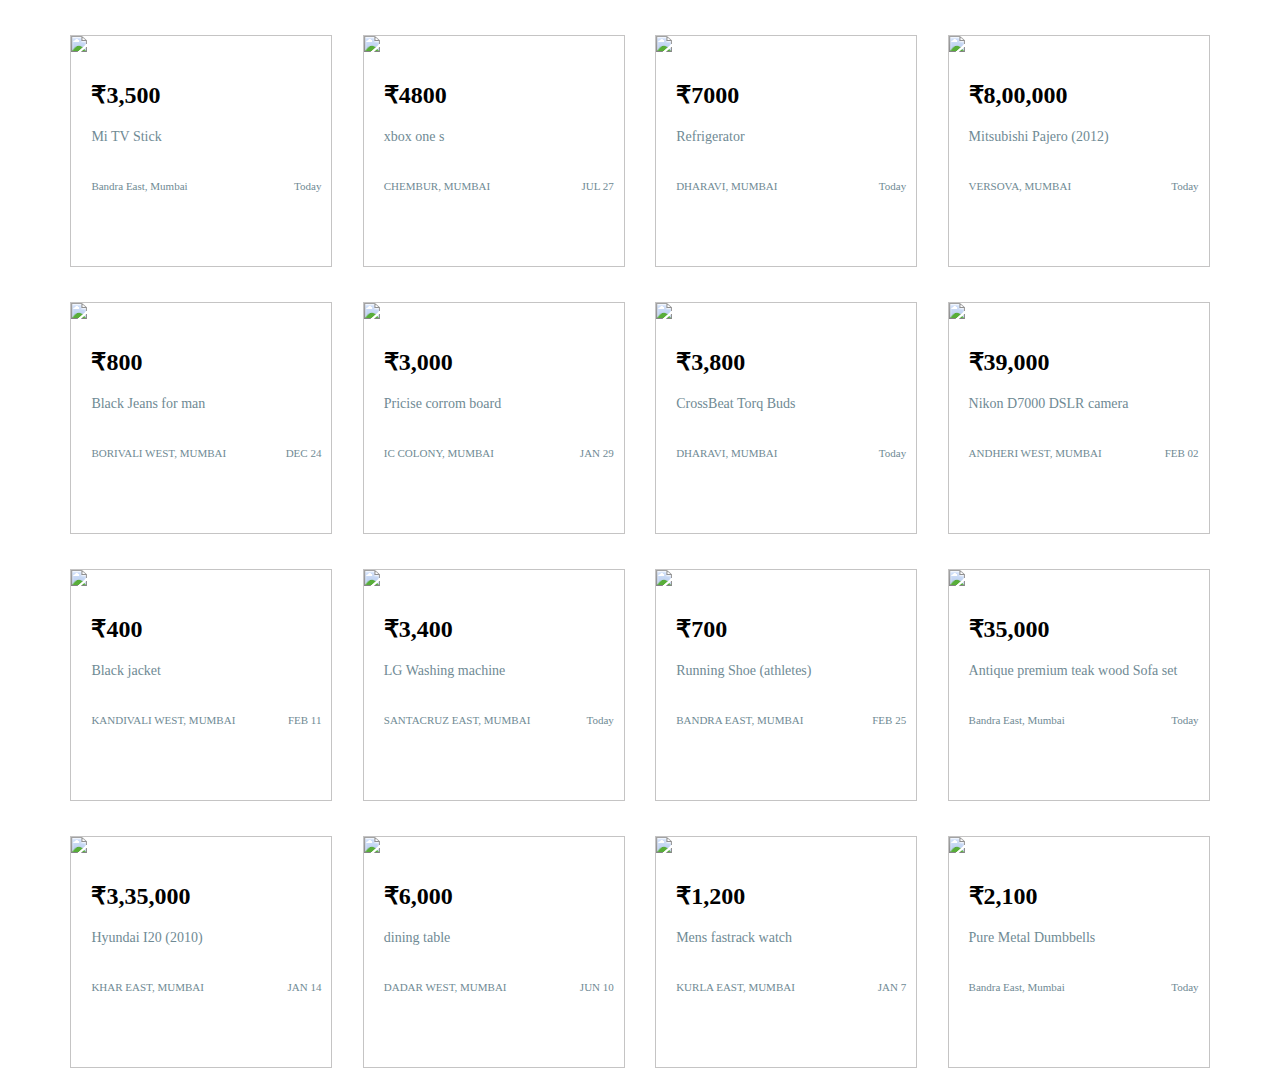
==== homepage.html @ 5317da9e "homepage added" ====
<!DOCTYPE html>
<html lang="en">

<head>
    <meta charset="UTF-8">
    <meta http-equiv="X-UA-Compatible" content="IE=edge">
    <meta name="viewport" content="width=device-width, initial-scale=1.0">
    <link rel="stylesheet" href="https://cdnjs.cloudflare.com/ajax/libs/font-awesome/6.0.0/css/all.min.css">
    <link rel="stylesheet" href="homepage.css">
    <title> olx</title>
</head>

<body>
  <div class="product">
    <div class="First_row">
        <div class="box">
            <a href="produc_olx.html">
                <img src="https://i01.appmifile.com/webfile/globalimg/in/cms/D9648784-4A43-D522-D406-58C439CB15A6.jpg">
                <h2>₹3,500</h2>
                <p>Mi TV Stick</p>
                <div class="addres_data">
                    <p>Bandra East, Mumbai</p>
                    <p>Today</p>
                </div>
            </a>
        </div>
        <div class="box">
            <img src="images/product-2.jpg">
            <h2> ₹4800 </h2>
            <p> xbox one s</p>
            <div class="addres_data">
                <p>CHEMBUR, MUMBAI</p>
                <p> JUL 27</p>
            </div>
        </div>
        <div class="box">
            <img src="images/product-3.jpg">
            <h2> ₹7000</h2>
            <p> Refrigerator</p>
            <div class="addres_data">
                <p>DHARAVI, MUMBAI</p>
                <p> Today </p>
            </div>
        </div>
        <div class="box">
            <img src="images/product-4.jpg">
            <h2> ₹8,00,000 </h2>
            <p> Mitsubishi Pajero (2012) </p>
            <div class="addres_data">
                <p>VERSOVA, MUMBAI</p>
                <p> Today </p>
            </div>
        </div>
    </div>



    <div class="First_row">
        <div class="box">
            <img src="images/product-5.jpg">
            <h2> ₹800 </h2>
            <p> Black Jeans for man</p>
            <div class="addres_data">
                <p>BORIVALI WEST, MUMBAI</p>
                <p> DEC 24 </p>
            </div>
        </div>
        <div class="box">
            <img src="images/product-6.jpg">
            <h2> ₹3,000 </h2>
            <p> Pricise corrom board</p>
            <div class="addres_data">
                <p>IC COLONY, MUMBAI</p>
                <p> JAN 29 </p>
            </div>
        </div>
        <div class="box">
            <img src="images/product-7.jpg">
            <h2> ₹3,800 </h2>
            <p> CrossBeat Torq Buds</p>
            <div class="addres_data">
                <p>DHARAVI, MUMBAI</p>
                <p> Today </p>
            </div>
        </div>
        <div class="box">
            <img src="images/product-8.jpg">
            <h2> ₹39,000 </h2>
            <p> Nikon D7000 DSLR camera </p>
            <div class="addres_data">
                <p>ANDHERI WEST, MUMBAI</p>
                <p> FEB 02 </p>
            </div>
        </div>
    </div>




    <div class="First_row">
        <div class="box">
            <img src="images/product-9.jpg">
            <h2> ₹400 </h2>
            <p> Black jacket</p>
            <div class="addres_data">
                <p>KANDIVALI WEST, MUMBAI</p>
                <p> FEB 11 </p>
            </div>
        </div>
        <div class="box">
            <img src="images/product-10.jpg">
            <h2> ₹3,400 </h2>
            <p> LG Washing machine </p>
            <div class="addres_data">
                <p>SANTACRUZ EAST, MUMBAI</p>
                <p> Today </p>
            </div>
        </div>
        <div class="box">
            <img src="images/product-11.jpg">
            <h2> ₹700 </h2>
            <p> Running Shoe (athletes) </p>
            <div class="addres_data">
                <p>BANDRA EAST, MUMBAI</p>
                <p> FEB 25 </p>
            </div>
        </div>
        <div class="box">
            <img src="images/product-12.jpg">
            <h2> ₹35,000 </h2>
            <p> Antique premium teak wood Sofa set </p>
            <div class="addres_data">
                <p>Bandra East, Mumbai</p>
                <p> Today </p>
            </div>
        </div>
    </div>



    <div class="First_row">
        <div class="box">
            <img src="images/product-13.jpg">
            <h2> ₹3,35,000 </h2>
            <p> Hyundai I20 (2010)</p>
            <div class="addres_data">
                <p>KHAR EAST, MUMBAI</p>
                <p> JAN 14 </p>
            </div>
        </div>
        <div class="box">
            <img src="images/product-14.jpg">
            <h2> ₹6,000 </h2>
            <p> dining table</p>
            <div class="addres_data">
                <p>DADAR WEST, MUMBAI</p>
                <p> JUN 10</p>
            </div>
        </div>
        <div class="box">
            <img src="images/product-15.jpg">
            <h2> ₹1,200 </h2>
            <p> Mens fastrack watch </p>
            <div class="addres_data">
                <p>KURLA EAST, MUMBAI</p>
                <p> JAN 7 </p>
            </div>
        </div>
        <div class="box">
            <img src="images/product-16.jpg">
            <h2> ₹2,100 </h2>
            <p> Pure Metal Dumbbells</p>
            <div class="addres_data">
                <p>Bandra East, Mumbai</p>
                <p> Today </p>
            </div>
        </div>
    </div>

</div>

   
</body>

</html>
---- homepage.css ----
.First_row{
  display: flex;
  justify-content: space-evenly;
  width: 1200px;
  margin: auto;
  margin-top: 35px;
}
.box img{
width: 200px;
}
.box{
  border: 1px solid rgb(197, 196, 196);
  width: 260px;
  height: 230px;
  cursor: pointer;
}
.box:hover{
  border: 1px solid rgb(138, 137, 139);
}
.box a{
  text-decoration: none;
  color: black;
}
.box h2{
  padding: 5px 0 0 20px;
}
.box p{
  padding: 0 0 10px 20px ;
  color: #6f8a94;
  font-size: 14px;
}
.addres_data {
  display: flex;
  align-items: flex-end;
  justify-content: space-between;
}
.addres_data p{
  font-size: 11px;
  margin-right: 10px;
}
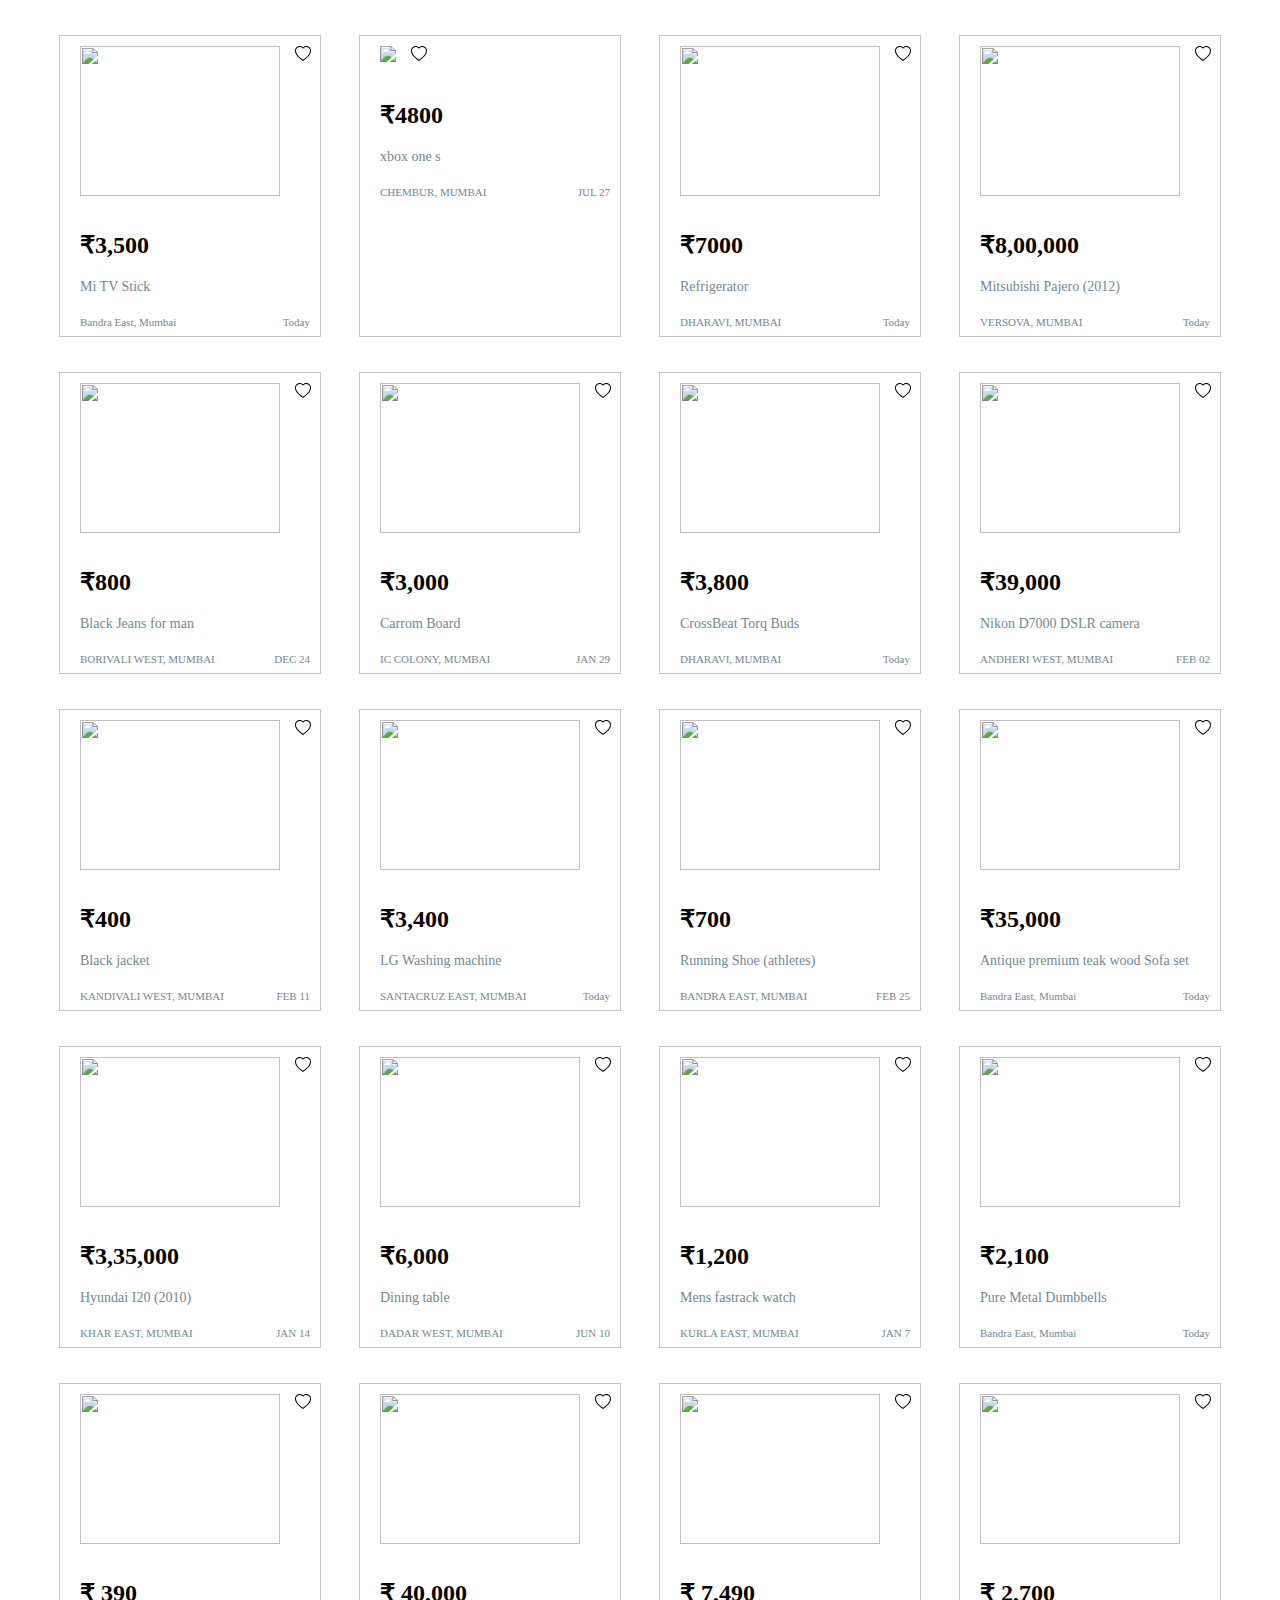
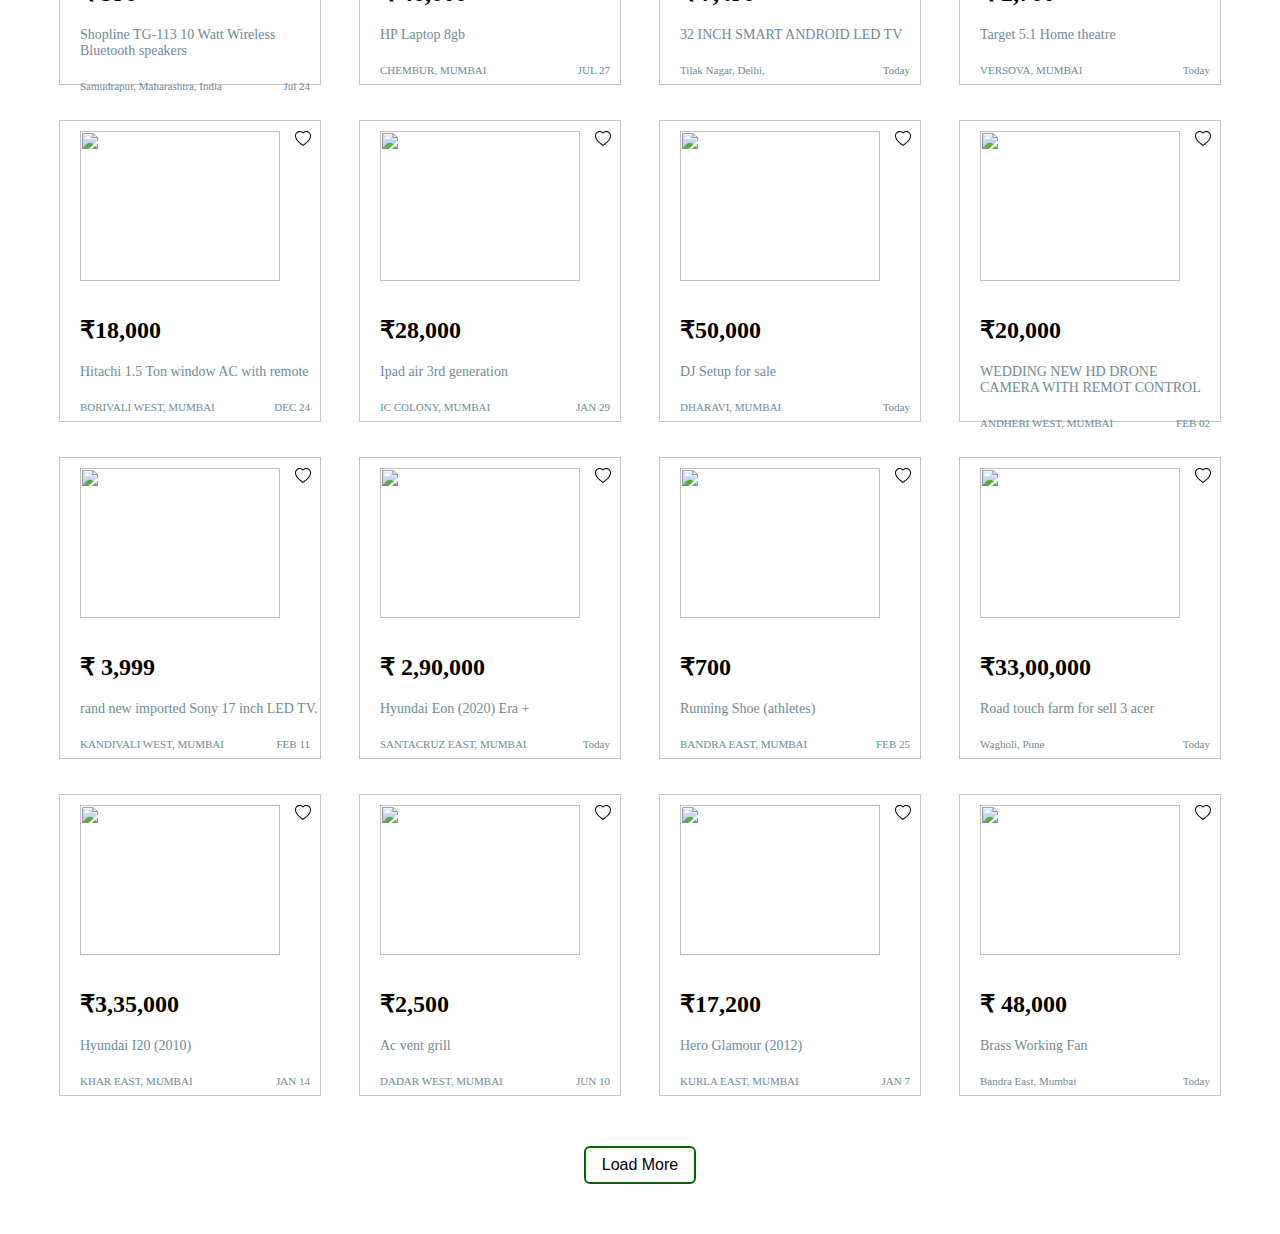
==== commit e6513056: "final homepage" ====
--- a/homepage.html
+++ b/homepage.html
@@ -14,8 +14,12 @@
   <div class="product">
     <div class="First_row">
         <div class="box">
-            <a href="produc_olx.html">
-                <img src="https://i01.appmifile.com/webfile/globalimg/in/cms/D9648784-4A43-D522-D406-58C439CB15A6.jpg">
+            <a href="#">
+                <img src="https://apollo-singapore.akamaized.net/v1/files/c5cuspxlye9f2-IN/image;s=780x0;q=60" width="150" height="150">
+             
+                <svg xmlns="http://www.w3.org/2000/svg" width="16" height="16" fill="currentColor" class="bi bi-heart" viewBox="0 0 16 16">
+                    <path d="m8 2.748-.717-.737C5.6.281 2.514.878 1.4 3.053c-.523 1.023-.641 2.5.314 4.385.92 1.815 2.834 3.989 6.286 6.357 3.452-2.368 5.365-4.542 6.286-6.357.955-1.886.838-3.362.314-4.385C13.486.878 10.4.28 8.717 2.01L8 2.748zM8 15C-7.333 4.868 3.279-3.04 7.824 1.143c.06.055.119.112.176.171a3.12 3.12 0 0 1 .176-.17C12.72-3.042 23.333 4.867 8 15z"/>
+                  </svg>
                 <h2>₹3,500</h2>
                 <p>Mi TV Stick</p>
                 <div class="addres_data">
@@ -25,7 +29,10 @@
             </a>
         </div>
         <div class="box">
-            <img src="images/product-2.jpg">
+            <img src="https://apollo-singapore.akamaized.net/v1/files/5jvv8cljdanm1-IN/image;s=780x0;q=60">
+            <svg xmlns="http://www.w3.org/2000/svg" width="16" height="16" fill="currentColor" class="bi bi-heart" viewBox="0 0 16 16">
+                <path d="m8 2.748-.717-.737C5.6.281 2.514.878 1.4 3.053c-.523 1.023-.641 2.5.314 4.385.92 1.815 2.834 3.989 6.286 6.357 3.452-2.368 5.365-4.542 6.286-6.357.955-1.886.838-3.362.314-4.385C13.486.878 10.4.28 8.717 2.01L8 2.748zM8 15C-7.333 4.868 3.279-3.04 7.824 1.143c.06.055.119.112.176.171a3.12 3.12 0 0 1 .176-.17C12.72-3.042 23.333 4.867 8 15z"/>
+              </svg>
             <h2> ₹4800 </h2>
             <p> xbox one s</p>
             <div class="addres_data">
@@ -34,7 +41,10 @@
             </div>
         </div>
         <div class="box">
-            <img src="images/product-3.jpg">
+            <img src="https://apollo-singapore.akamaized.net/v1/files/locdvuk7zm7f2-IN/image;s=780x0;q=60" width="150" height="150">
+            <svg xmlns="http://www.w3.org/2000/svg" width="16" height="16" fill="currentColor" class="bi bi-heart" viewBox="0 0 16 16">
+                <path d="m8 2.748-.717-.737C5.6.281 2.514.878 1.4 3.053c-.523 1.023-.641 2.5.314 4.385.92 1.815 2.834 3.989 6.286 6.357 3.452-2.368 5.365-4.542 6.286-6.357.955-1.886.838-3.362.314-4.385C13.486.878 10.4.28 8.717 2.01L8 2.748zM8 15C-7.333 4.868 3.279-3.04 7.824 1.143c.06.055.119.112.176.171a3.12 3.12 0 0 1 .176-.17C12.72-3.042 23.333 4.867 8 15z"/>
+              </svg>
             <h2> ₹7000</h2>
             <p> Refrigerator</p>
             <div class="addres_data">
@@ -43,7 +53,10 @@
             </div>
         </div>
         <div class="box">
-            <img src="images/product-4.jpg">
+            <img src="https://apollo-singapore.akamaized.net/v1/files/f6d1bc23aufi-IN/image;s=780x0;q=60" width="150" height="150">
+            <svg xmlns="http://www.w3.org/2000/svg" width="16" height="16" fill="currentColor" class="bi bi-heart" viewBox="0 0 16 16">
+                <path d="m8 2.748-.717-.737C5.6.281 2.514.878 1.4 3.053c-.523 1.023-.641 2.5.314 4.385.92 1.815 2.834 3.989 6.286 6.357 3.452-2.368 5.365-4.542 6.286-6.357.955-1.886.838-3.362.314-4.385C13.486.878 10.4.28 8.717 2.01L8 2.748zM8 15C-7.333 4.868 3.279-3.04 7.824 1.143c.06.055.119.112.176.171a3.12 3.12 0 0 1 .176-.17C12.72-3.042 23.333 4.867 8 15z"/>
+              </svg>
             <h2> ₹8,00,000 </h2>
             <p> Mitsubishi Pajero (2012) </p>
             <div class="addres_data">
@@ -57,7 +70,10 @@
 
     <div class="First_row">
         <div class="box">
-            <img src="images/product-5.jpg">
+            <img src="https://apollo-singapore.akamaized.net/v1/files/6yxd3cok668f-IN/image;s=780x0;q=60" width="150" height="150">
+            <svg xmlns="http://www.w3.org/2000/svg" width="16" height="16" fill="currentColor" class="bi bi-heart" viewBox="0 0 16 16">
+                <path d="m8 2.748-.717-.737C5.6.281 2.514.878 1.4 3.053c-.523 1.023-.641 2.5.314 4.385.92 1.815 2.834 3.989 6.286 6.357 3.452-2.368 5.365-4.542 6.286-6.357.955-1.886.838-3.362.314-4.385C13.486.878 10.4.28 8.717 2.01L8 2.748zM8 15C-7.333 4.868 3.279-3.04 7.824 1.143c.06.055.119.112.176.171a3.12 3.12 0 0 1 .176-.17C12.72-3.042 23.333 4.867 8 15z"/>
+              </svg>
             <h2> ₹800 </h2>
             <p> Black Jeans for man</p>
             <div class="addres_data">
@@ -66,16 +82,22 @@
             </div>
         </div>
         <div class="box">
-            <img src="images/product-6.jpg">
+            <img src="https://apollo-singapore.akamaized.net/v1/files/edo9dfol9djb-IN/image;s=780x0;q=60" width="150" height="150">
+            <svg xmlns="http://www.w3.org/2000/svg" width="16" height="16" fill="currentColor" class="bi bi-heart" viewBox="0 0 16 16">
+                <path d="m8 2.748-.717-.737C5.6.281 2.514.878 1.4 3.053c-.523 1.023-.641 2.5.314 4.385.92 1.815 2.834 3.989 6.286 6.357 3.452-2.368 5.365-4.542 6.286-6.357.955-1.886.838-3.362.314-4.385C13.486.878 10.4.28 8.717 2.01L8 2.748zM8 15C-7.333 4.868 3.279-3.04 7.824 1.143c.06.055.119.112.176.171a3.12 3.12 0 0 1 .176-.17C12.72-3.042 23.333 4.867 8 15z"/>
+              </svg>
             <h2> ₹3,000 </h2>
-            <p> Pricise corrom board</p>
+            <p> Carrom Board</p>
             <div class="addres_data">
                 <p>IC COLONY, MUMBAI</p>
                 <p> JAN 29 </p>
             </div>
         </div>
         <div class="box">
-            <img src="images/product-7.jpg">
+            <img src="https://apollo-singapore.akamaized.net/v1/files/u1p3g7boxp5p3-IN/image;s=780x0;q=60" width="150" height="150">
+            <svg xmlns="http://www.w3.org/2000/svg" width="16" height="16" fill="currentColor" class="bi bi-heart" viewBox="0 0 16 16">
+                <path d="m8 2.748-.717-.737C5.6.281 2.514.878 1.4 3.053c-.523 1.023-.641 2.5.314 4.385.92 1.815 2.834 3.989 6.286 6.357 3.452-2.368 5.365-4.542 6.286-6.357.955-1.886.838-3.362.314-4.385C13.486.878 10.4.28 8.717 2.01L8 2.748zM8 15C-7.333 4.868 3.279-3.04 7.824 1.143c.06.055.119.112.176.171a3.12 3.12 0 0 1 .176-.17C12.72-3.042 23.333 4.867 8 15z"/>
+              </svg>
             <h2> ₹3,800 </h2>
             <p> CrossBeat Torq Buds</p>
             <div class="addres_data">
@@ -84,7 +106,10 @@
             </div>
         </div>
         <div class="box">
-            <img src="images/product-8.jpg">
+            <img src="https://apollo-singapore.akamaized.net/v1/files/eqpu1slopu2i1-IN/image;s=780x0;q=60" width="150" height="150">
+            <svg xmlns="http://www.w3.org/2000/svg" width="16" height="16" fill="currentColor" class="bi bi-heart" viewBox="0 0 16 16">
+                <path d="m8 2.748-.717-.737C5.6.281 2.514.878 1.4 3.053c-.523 1.023-.641 2.5.314 4.385.92 1.815 2.834 3.989 6.286 6.357 3.452-2.368 5.365-4.542 6.286-6.357.955-1.886.838-3.362.314-4.385C13.486.878 10.4.28 8.717 2.01L8 2.748zM8 15C-7.333 4.868 3.279-3.04 7.824 1.143c.06.055.119.112.176.171a3.12 3.12 0 0 1 .176-.17C12.72-3.042 23.333 4.867 8 15z"/>
+              </svg>
             <h2> ₹39,000 </h2>
             <p> Nikon D7000 DSLR camera </p>
             <div class="addres_data">
@@ -99,7 +124,10 @@
 
     <div class="First_row">
         <div class="box">
-            <img src="images/product-9.jpg">
+            <img src="https://apollo-singapore.akamaized.net/v1/files/47d80l6ay80j2-IN/image;s=780x0;q=60" width="150" height="150">
+            <svg xmlns="http://www.w3.org/2000/svg" width="16" height="16" fill="currentColor" class="bi bi-heart" viewBox="0 0 16 16">
+                <path d="m8 2.748-.717-.737C5.6.281 2.514.878 1.4 3.053c-.523 1.023-.641 2.5.314 4.385.92 1.815 2.834 3.989 6.286 6.357 3.452-2.368 5.365-4.542 6.286-6.357.955-1.886.838-3.362.314-4.385C13.486.878 10.4.28 8.717 2.01L8 2.748zM8 15C-7.333 4.868 3.279-3.04 7.824 1.143c.06.055.119.112.176.171a3.12 3.12 0 0 1 .176-.17C12.72-3.042 23.333 4.867 8 15z"/>
+              </svg>
             <h2> ₹400 </h2>
             <p> Black jacket</p>
             <div class="addres_data">
@@ -108,7 +136,10 @@
             </div>
         </div>
         <div class="box">
-            <img src="images/product-10.jpg">
+            <img src="https://apollo-singapore.akamaized.net/v1/files/iuyj7s2vzfmr2-IN/image;s=780x0;q=60"width="150" height="150">
+            <svg xmlns="http://www.w3.org/2000/svg" width="16" height="16" fill="currentColor" class="bi bi-heart" viewBox="0 0 16 16">
+                <path d="m8 2.748-.717-.737C5.6.281 2.514.878 1.4 3.053c-.523 1.023-.641 2.5.314 4.385.92 1.815 2.834 3.989 6.286 6.357 3.452-2.368 5.365-4.542 6.286-6.357.955-1.886.838-3.362.314-4.385C13.486.878 10.4.28 8.717 2.01L8 2.748zM8 15C-7.333 4.868 3.279-3.04 7.824 1.143c.06.055.119.112.176.171a3.12 3.12 0 0 1 .176-.17C12.72-3.042 23.333 4.867 8 15z"/>
+              </svg>
             <h2> ₹3,400 </h2>
             <p> LG Washing machine </p>
             <div class="addres_data">
@@ -117,7 +148,10 @@
             </div>
         </div>
         <div class="box">
-            <img src="images/product-11.jpg">
+            <img src="https://apollo-singapore.akamaized.net/v1/files/mtglsa86qupa-IN/image;s=780x0;q=60"width="150" height="150">
+            <svg xmlns="http://www.w3.org/2000/svg" width="16" height="16" fill="currentColor" class="bi bi-heart" viewBox="0 0 16 16">
+                <path d="m8 2.748-.717-.737C5.6.281 2.514.878 1.4 3.053c-.523 1.023-.641 2.5.314 4.385.92 1.815 2.834 3.989 6.286 6.357 3.452-2.368 5.365-4.542 6.286-6.357.955-1.886.838-3.362.314-4.385C13.486.878 10.4.28 8.717 2.01L8 2.748zM8 15C-7.333 4.868 3.279-3.04 7.824 1.143c.06.055.119.112.176.171a3.12 3.12 0 0 1 .176-.17C12.72-3.042 23.333 4.867 8 15z"/>
+              </svg>
             <h2> ₹700 </h2>
             <p> Running Shoe (athletes) </p>
             <div class="addres_data">
@@ -126,7 +160,10 @@
             </div>
         </div>
         <div class="box">
-            <img src="images/product-12.jpg">
+            <img src="https://apollo-singapore.akamaized.net/v1/files/tzpeu92sm8t53-IN/image;s=780x0;q=60"width="150" height="150">
+            <svg xmlns="http://www.w3.org/2000/svg" width="16" height="16" fill="currentColor" class="bi bi-heart" viewBox="0 0 16 16">
+                <path d="m8 2.748-.717-.737C5.6.281 2.514.878 1.4 3.053c-.523 1.023-.641 2.5.314 4.385.92 1.815 2.834 3.989 6.286 6.357 3.452-2.368 5.365-4.542 6.286-6.357.955-1.886.838-3.362.314-4.385C13.486.878 10.4.28 8.717 2.01L8 2.748zM8 15C-7.333 4.868 3.279-3.04 7.824 1.143c.06.055.119.112.176.171a3.12 3.12 0 0 1 .176-.17C12.72-3.042 23.333 4.867 8 15z"/>
+              </svg>
             <h2> ₹35,000 </h2>
             <p> Antique premium teak wood Sofa set </p>
             <div class="addres_data">
@@ -140,7 +177,10 @@
 
     <div class="First_row">
         <div class="box">
-            <img src="images/product-13.jpg">
+            <img src="https://apollo-singapore.akamaized.net/v1/files/zu75fdfqzvox1-IN/image;s=780x0;q=60" width="150" height="150">
+            <svg xmlns="http://www.w3.org/2000/svg" width="16" height="16" fill="currentColor" class="bi bi-heart" viewBox="0 0 16 16">
+                <path d="m8 2.748-.717-.737C5.6.281 2.514.878 1.4 3.053c-.523 1.023-.641 2.5.314 4.385.92 1.815 2.834 3.989 6.286 6.357 3.452-2.368 5.365-4.542 6.286-6.357.955-1.886.838-3.362.314-4.385C13.486.878 10.4.28 8.717 2.01L8 2.748zM8 15C-7.333 4.868 3.279-3.04 7.824 1.143c.06.055.119.112.176.171a3.12 3.12 0 0 1 .176-.17C12.72-3.042 23.333 4.867 8 15z"/>
+              </svg>
             <h2> ₹3,35,000 </h2>
             <p> Hyundai I20 (2010)</p>
             <div class="addres_data">
@@ -149,16 +189,22 @@
             </div>
         </div>
         <div class="box">
-            <img src="images/product-14.jpg">
+            <img src="https://apollo-singapore.akamaized.net/v1/files/z7empc13ewdj2-IN/image;s=780x0;q=60"width="150" height="150" >
+            <svg xmlns="http://www.w3.org/2000/svg" width="16" height="16" fill="currentColor" class="bi bi-heart" viewBox="0 0 16 16">
+                <path d="m8 2.748-.717-.737C5.6.281 2.514.878 1.4 3.053c-.523 1.023-.641 2.5.314 4.385.92 1.815 2.834 3.989 6.286 6.357 3.452-2.368 5.365-4.542 6.286-6.357.955-1.886.838-3.362.314-4.385C13.486.878 10.4.28 8.717 2.01L8 2.748zM8 15C-7.333 4.868 3.279-3.04 7.824 1.143c.06.055.119.112.176.171a3.12 3.12 0 0 1 .176-.17C12.72-3.042 23.333 4.867 8 15z"/>
+              </svg>
             <h2> ₹6,000 </h2>
-            <p> dining table</p>
+            <p> Dining table</p>
             <div class="addres_data">
                 <p>DADAR WEST, MUMBAI</p>
                 <p> JUN 10</p>
             </div>
         </div>
         <div class="box">
-            <img src="images/product-15.jpg">
+            <img src="https://apollo-singapore.akamaized.net/v1/files/o6pboofrbcm62-IN/image;s=780x0;q=60" width="150" height="150">
+            <svg xmlns="http://www.w3.org/2000/svg" width="16" height="16" fill="currentColor" class="bi bi-heart" viewBox="0 0 16 16">
+                <path d="m8 2.748-.717-.737C5.6.281 2.514.878 1.4 3.053c-.523 1.023-.641 2.5.314 4.385.92 1.815 2.834 3.989 6.286 6.357 3.452-2.368 5.365-4.542 6.286-6.357.955-1.886.838-3.362.314-4.385C13.486.878 10.4.28 8.717 2.01L8 2.748zM8 15C-7.333 4.868 3.279-3.04 7.824 1.143c.06.055.119.112.176.171a3.12 3.12 0 0 1 .176-.17C12.72-3.042 23.333 4.867 8 15z"/>
+              </svg>
             <h2> ₹1,200 </h2>
             <p> Mens fastrack watch </p>
             <div class="addres_data">
@@ -167,7 +213,10 @@
             </div>
         </div>
         <div class="box">
-            <img src="images/product-16.jpg">
+            <img src="https://apollo-singapore.akamaized.net/v1/files/gl3k7iyjok35-IN/image;s=780x0;q=60"width="150" height="150">
+            <svg xmlns="http://www.w3.org/2000/svg" width="16" height="16" fill="currentColor" class="bi bi-heart" viewBox="0 0 16 16">
+                <path d="m8 2.748-.717-.737C5.6.281 2.514.878 1.4 3.053c-.523 1.023-.641 2.5.314 4.385.92 1.815 2.834 3.989 6.286 6.357 3.452-2.368 5.365-4.542 6.286-6.357.955-1.886.838-3.362.314-4.385C13.486.878 10.4.28 8.717 2.01L8 2.748zM8 15C-7.333 4.868 3.279-3.04 7.824 1.143c.06.055.119.112.176.171a3.12 3.12 0 0 1 .176-.17C12.72-3.042 23.333 4.867 8 15z"/>
+              </svg>
             <h2> ₹2,100 </h2>
             <p> Pure Metal Dumbbells</p>
             <div class="addres_data">
@@ -179,6 +228,351 @@
 
 </div>
 
+
+
+  
+
+
+    <div class="First_row">
+        <div class="box">
+            <a href="produc_olx.html">
+                <img src="https://apollo-singapore.akamaized.net/v1/files/9p6pau5yl9t31-IN/image;s=780x0;q=60" width="150" height="150">
+                <svg xmlns="http://www.w3.org/2000/svg" width="16" height="16" fill="currentColor" class="bi bi-heart" viewBox="0 0 16 16">
+                    <path d="m8 2.748-.717-.737C5.6.281 2.514.878 1.4 3.053c-.523 1.023-.641 2.5.314 4.385.92 1.815 2.834 3.989 6.286 6.357 3.452-2.368 5.365-4.542 6.286-6.357.955-1.886.838-3.362.314-4.385C13.486.878 10.4.28 8.717 2.01L8 2.748zM8 15C-7.333 4.868 3.279-3.04 7.824 1.143c.06.055.119.112.176.171a3.12 3.12 0 0 1 .176-.17C12.72-3.042 23.333 4.867 8 15z"/>
+                  </svg>
+                <h2>₹ 390</h2>
+                <p>Shopline TG-113 10 Watt Wireless Bluetooth speakers</p>
+                <div class="addres_data">
+                    <p>Samudrapur, Maharashtra, India</p>
+                    <p>Jul 24</p>
+                </div>
+            </a>
+        </div>
+        <div class="box">
+            <img src="https://apollo-singapore.akamaized.net/v1/files/srrptt6a4rxh2-IN/image;s=780x0;q=60" width="150" height="150">
+            <svg xmlns="http://www.w3.org/2000/svg" width="16" height="16" fill="currentColor" class="bi bi-heart" viewBox="0 0 16 16">
+                <path d="m8 2.748-.717-.737C5.6.281 2.514.878 1.4 3.053c-.523 1.023-.641 2.5.314 4.385.92 1.815 2.834 3.989 6.286 6.357 3.452-2.368 5.365-4.542 6.286-6.357.955-1.886.838-3.362.314-4.385C13.486.878 10.4.28 8.717 2.01L8 2.748zM8 15C-7.333 4.868 3.279-3.04 7.824 1.143c.06.055.119.112.176.171a3.12 3.12 0 0 1 .176-.17C12.72-3.042 23.333 4.867 8 15z"/>
+              </svg>
+            <h2> ₹ 40,000</h2>
+            <p> HP Laptop 8gb</p>
+            <div class="addres_data">
+                <p>CHEMBUR, MUMBAI</p>
+                <p> JUL 27</p>
+            </div>
+        </div>
+        <div class="box">
+            <img src="https://apollo-singapore.akamaized.net/v1/files/y372yn6w23n92-IN/image;s=780x0;q=60" width="150" height="150">
+            <svg xmlns="http://www.w3.org/2000/svg" width="16" height="16" fill="currentColor" class="bi bi-heart" viewBox="0 0 16 16">
+                <path d="m8 2.748-.717-.737C5.6.281 2.514.878 1.4 3.053c-.523 1.023-.641 2.5.314 4.385.92 1.815 2.834 3.989 6.286 6.357 3.452-2.368 5.365-4.542 6.286-6.357.955-1.886.838-3.362.314-4.385C13.486.878 10.4.28 8.717 2.01L8 2.748zM8 15C-7.333 4.868 3.279-3.04 7.824 1.143c.06.055.119.112.176.171a3.12 3.12 0 0 1 .176-.17C12.72-3.042 23.333 4.867 8 15z"/>
+              </svg>
+            <h2> ₹ 7,490</h2>
+            <p> 32 INCH SMART ANDROID LED TV</p>
+            <div class="addres_data">
+                <p>Tilak Nagar, Delhi, </p>
+                <p> Today </p>
+            </div>
+        </div>
+        <div class="box">
+            <img src="https://apollo-singapore.akamaized.net/v1/files/w7eu9crudzxg2-IN/image;s=780x0;q=60" width="150" height="150">
+            <svg xmlns="http://www.w3.org/2000/svg" width="16" height="16" fill="currentColor" class="bi bi-heart" viewBox="0 0 16 16">
+                <path d="m8 2.748-.717-.737C5.6.281 2.514.878 1.4 3.053c-.523 1.023-.641 2.5.314 4.385.92 1.815 2.834 3.989 6.286 6.357 3.452-2.368 5.365-4.542 6.286-6.357.955-1.886.838-3.362.314-4.385C13.486.878 10.4.28 8.717 2.01L8 2.748zM8 15C-7.333 4.868 3.279-3.04 7.824 1.143c.06.055.119.112.176.171a3.12 3.12 0 0 1 .176-.17C12.72-3.042 23.333 4.867 8 15z"/>
+              </svg>
+            <h2> ₹ 2,700 </h2>
+            <p>Target 5.1 Home theatre </p>
+            <div class="addres_data">
+                <p>VERSOVA, MUMBAI</p>
+                <p> Today </p>
+            </div>
+        </div>
+    </div>
+
+
+
+    <div class="First_row">
+        <div class="box">
+            <img src="https://apollo-singapore.akamaized.net/v1/files/bymtng9ex1rz1-IN/image;s=780x0;q=60" width="150" height="150">
+            <svg xmlns="http://www.w3.org/2000/svg" width="16" height="16" fill="currentColor" class="bi bi-heart" viewBox="0 0 16 16">
+                <path d="m8 2.748-.717-.737C5.6.281 2.514.878 1.4 3.053c-.523 1.023-.641 2.5.314 4.385.92 1.815 2.834 3.989 6.286 6.357 3.452-2.368 5.365-4.542 6.286-6.357.955-1.886.838-3.362.314-4.385C13.486.878 10.4.28 8.717 2.01L8 2.748zM8 15C-7.333 4.868 3.279-3.04 7.824 1.143c.06.055.119.112.176.171a3.12 3.12 0 0 1 .176-.17C12.72-3.042 23.333 4.867 8 15z"/>
+              </svg>
+            <h2> ₹18,000</h2>
+            <p>Hitachi 1.5 Ton window AC with remote</p>
+            <div class="addres_data">
+                <p>BORIVALI WEST, MUMBAI</p>
+                <p> DEC 24 </p>
+            </div>
+        </div>
+        <div class="box">
+            <img src="https://apollo-singapore.akamaized.net/v1/files/vgpzef8cajpb3-IN/image;s=780x0;q=60" width="150" height="150">
+            <svg xmlns="http://www.w3.org/2000/svg" width="16" height="16" fill="currentColor" class="bi bi-heart" viewBox="0 0 16 16">
+                <path d="m8 2.748-.717-.737C5.6.281 2.514.878 1.4 3.053c-.523 1.023-.641 2.5.314 4.385.92 1.815 2.834 3.989 6.286 6.357 3.452-2.368 5.365-4.542 6.286-6.357.955-1.886.838-3.362.314-4.385C13.486.878 10.4.28 8.717 2.01L8 2.748zM8 15C-7.333 4.868 3.279-3.04 7.824 1.143c.06.055.119.112.176.171a3.12 3.12 0 0 1 .176-.17C12.72-3.042 23.333 4.867 8 15z"/>
+              </svg>
+            <h2> ₹28,000 </h2>
+            <p> Ipad air 3rd generation</p>
+            <div class="addres_data">
+                <p>IC COLONY, MUMBAI</p>
+                <p> JAN 29 </p>
+            </div>
+        </div>
+        <div class="box">
+            <img src="https://apollo-singapore.akamaized.net/v1/files/wgz2nsnosdlf1-IN/image;s=780x0;q=60" width="150" height="150">
+            <svg xmlns="http://www.w3.org/2000/svg" width="16" height="16" fill="currentColor" class="bi bi-heart" viewBox="0 0 16 16">
+                <path d="m8 2.748-.717-.737C5.6.281 2.514.878 1.4 3.053c-.523 1.023-.641 2.5.314 4.385.92 1.815 2.834 3.989 6.286 6.357 3.452-2.368 5.365-4.542 6.286-6.357.955-1.886.838-3.362.314-4.385C13.486.878 10.4.28 8.717 2.01L8 2.748zM8 15C-7.333 4.868 3.279-3.04 7.824 1.143c.06.055.119.112.176.171a3.12 3.12 0 0 1 .176-.17C12.72-3.042 23.333 4.867 8 15z"/>
+              </svg>
+            <h2> ₹50,000 </h2>
+            <p> DJ Setup for sale</p>
+            <div class="addres_data">
+                <p>DHARAVI, MUMBAI</p>
+                <p> Today </p>
+            </div>
+        </div>
+        <div class="box">
+            <img src="https://apollo-singapore.akamaized.net/v1/files/92sz929ob6p52-IN/image;s=780x0;q=60" width="150" height="150">
+            <svg xmlns="http://www.w3.org/2000/svg" width="16" height="16" fill="currentColor" class="bi bi-heart" viewBox="0 0 16 16">
+                <path d="m8 2.748-.717-.737C5.6.281 2.514.878 1.4 3.053c-.523 1.023-.641 2.5.314 4.385.92 1.815 2.834 3.989 6.286 6.357 3.452-2.368 5.365-4.542 6.286-6.357.955-1.886.838-3.362.314-4.385C13.486.878 10.4.28 8.717 2.01L8 2.748zM8 15C-7.333 4.868 3.279-3.04 7.824 1.143c.06.055.119.112.176.171a3.12 3.12 0 0 1 .176-.17C12.72-3.042 23.333 4.867 8 15z"/>
+              </svg>
+            <h2> ₹20,000 </h2>
+            <p> WEDDING NEW HD DRONE CAMERA WITH REMOT CONTROL</p>
+            <div class="addres_data">
+                <p>ANDHERI WEST, MUMBAI</p>
+                <p> FEB 02 </p>
+            </div>
+        </div>
+    </div>
+
+
+
+
+    <div class="First_row">
+        <div class="box">
+            <img src="https://apollo-singapore.akamaized.net/v1/files/kbm7hvqbegqp-IN/image;s=780x0;q=60" width="150" height="150">
+            <svg xmlns="http://www.w3.org/2000/svg" width="16" height="16" fill="currentColor" class="bi bi-heart" viewBox="0 0 16 16">
+                <path d="m8 2.748-.717-.737C5.6.281 2.514.878 1.4 3.053c-.523 1.023-.641 2.5.314 4.385.92 1.815 2.834 3.989 6.286 6.357 3.452-2.368 5.365-4.542 6.286-6.357.955-1.886.838-3.362.314-4.385C13.486.878 10.4.28 8.717 2.01L8 2.748zM8 15C-7.333 4.868 3.279-3.04 7.824 1.143c.06.055.119.112.176.171a3.12 3.12 0 0 1 .176-.17C12.72-3.042 23.333 4.867 8 15z"/>
+              </svg>
+            <h2> ₹ 3,999 </h2>
+            <p> rand new imported Sony 17 inch LED TV.</p>
+            <div class="addres_data">
+                <p>KANDIVALI WEST, MUMBAI</p>
+                <p> FEB 11 </p>
+            </div>
+        </div>
+        <div class="box">
+            <img src="https://apollo-singapore.akamaized.net/v1/files/oxrqpfb7whue-IN/image;s=780x0;q=60"width="150" height="150">
+            <svg xmlns="http://www.w3.org/2000/svg" width="16" height="16" fill="currentColor" class="bi bi-heart" viewBox="0 0 16 16">
+                <path d="m8 2.748-.717-.737C5.6.281 2.514.878 1.4 3.053c-.523 1.023-.641 2.5.314 4.385.92 1.815 2.834 3.989 6.286 6.357 3.452-2.368 5.365-4.542 6.286-6.357.955-1.886.838-3.362.314-4.385C13.486.878 10.4.28 8.717 2.01L8 2.748zM8 15C-7.333 4.868 3.279-3.04 7.824 1.143c.06.055.119.112.176.171a3.12 3.12 0 0 1 .176-.17C12.72-3.042 23.333 4.867 8 15z"/>
+              </svg>
+            <h2> ₹ 2,90,000</h2>
+            <p>   Hyundai Eon (2020) Era +</p>
+                
+            <div class="addres_data">
+                <p>SANTACRUZ EAST, MUMBAI</p>
+                <p> Today </p>
+            </div>
+        </div>
+        <div class="box">
+            <img src="https://apollo-singapore.akamaized.net/v1/files/mtglsa86qupa-IN/image;s=780x0;q=60"width="150" height="150">
+            <svg xmlns="http://www.w3.org/2000/svg" width="16" height="16" fill="currentColor" class="bi bi-heart" viewBox="0 0 16 16">
+                <path d="m8 2.748-.717-.737C5.6.281 2.514.878 1.4 3.053c-.523 1.023-.641 2.5.314 4.385.92 1.815 2.834 3.989 6.286 6.357 3.452-2.368 5.365-4.542 6.286-6.357.955-1.886.838-3.362.314-4.385C13.486.878 10.4.28 8.717 2.01L8 2.748zM8 15C-7.333 4.868 3.279-3.04 7.824 1.143c.06.055.119.112.176.171a3.12 3.12 0 0 1 .176-.17C12.72-3.042 23.333 4.867 8 15z"/>
+              </svg>
+            <h2> ₹700 </h2>
+            <p> Running Shoe (athletes) </p>
+            <div class="addres_data">
+                <p>BANDRA EAST, MUMBAI</p>
+                <p> FEB 25 </p>
+            </div>
+        </div>
+        <div class="box">
+            <img src="https://apollo-singapore.akamaized.net/v1/files/8jvmct4b2h3k1-IN/image;s=780x0;q=60"width="150" height="150">
+            <svg xmlns="http://www.w3.org/2000/svg" width="16" height="16" fill="currentColor" class="bi bi-heart" viewBox="0 0 16 16">
+                <path d="m8 2.748-.717-.737C5.6.281 2.514.878 1.4 3.053c-.523 1.023-.641 2.5.314 4.385.92 1.815 2.834 3.989 6.286 6.357 3.452-2.368 5.365-4.542 6.286-6.357.955-1.886.838-3.362.314-4.385C13.486.878 10.4.28 8.717 2.01L8 2.748zM8 15C-7.333 4.868 3.279-3.04 7.824 1.143c.06.055.119.112.176.171a3.12 3.12 0 0 1 .176-.17C12.72-3.042 23.333 4.867 8 15z"/>
+              </svg>
+            <h2> ₹33,00,000 </h2>
+            <p> Road touch farm for sell 3 acer </p>
+            <div class="addres_data">
+                <p>Wagholi, Pune</p>
+                <p> Today </p>
+            </div>
+        </div>
+    </div>
+
+
+
+    <div class="First_row">
+        <div class="box">
+            <img src="https://apollo-singapore.akamaized.net/v1/files/zu75fdfqzvox1-IN/image;s=780x0;q=60" width="150" height="150">
+            <svg xmlns="http://www.w3.org/2000/svg" width="16" height="16" fill="currentColor" class="bi bi-heart" viewBox="0 0 16 16">
+                <path d="m8 2.748-.717-.737C5.6.281 2.514.878 1.4 3.053c-.523 1.023-.641 2.5.314 4.385.92 1.815 2.834 3.989 6.286 6.357 3.452-2.368 5.365-4.542 6.286-6.357.955-1.886.838-3.362.314-4.385C13.486.878 10.4.28 8.717 2.01L8 2.748zM8 15C-7.333 4.868 3.279-3.04 7.824 1.143c.06.055.119.112.176.171a3.12 3.12 0 0 1 .176-.17C12.72-3.042 23.333 4.867 8 15z"/>
+              </svg>
+            <h2> ₹3,35,000 </h2>
+            <p> Hyundai I20 (2010)</p>
+            <div class="addres_data">
+                <p>KHAR EAST, MUMBAI</p>
+                <p> JAN 14 </p>
+            </div>
+        </div>
+        <div class="box">
+            <img src="https://apollo-singapore.akamaized.net/v1/files/zvwfi5nwlepl-IN/image;s=780x0;q=60"width="150" height="150" >
+            <svg xmlns="http://www.w3.org/2000/svg" width="16" height="16" fill="currentColor" class="bi bi-heart" viewBox="0 0 16 16">
+                <path d="m8 2.748-.717-.737C5.6.281 2.514.878 1.4 3.053c-.523 1.023-.641 2.5.314 4.385.92 1.815 2.834 3.989 6.286 6.357 3.452-2.368 5.365-4.542 6.286-6.357.955-1.886.838-3.362.314-4.385C13.486.878 10.4.28 8.717 2.01L8 2.748zM8 15C-7.333 4.868 3.279-3.04 7.824 1.143c.06.055.119.112.176.171a3.12 3.12 0 0 1 .176-.17C12.72-3.042 23.333 4.867 8 15z"/>
+              </svg>
+            <h2> ₹2,500 </h2>
+            <p> Ac vent grill</p>
+            <div class="addres_data">
+                <p>DADAR WEST, MUMBAI</p>
+                <p> JUN 10</p>
+            </div>
+        </div>
+        <div class="box">
+            <img src="https://apollo-singapore.akamaized.net/v1/files/sqn23llmw71l2-IN/image;s=780x0;q=60" width="150" height="150">
+            <svg xmlns="http://www.w3.org/2000/svg" width="16" height="16" fill="currentColor" class="bi bi-heart" viewBox="0 0 16 16">
+                <path d="m8 2.748-.717-.737C5.6.281 2.514.878 1.4 3.053c-.523 1.023-.641 2.5.314 4.385.92 1.815 2.834 3.989 6.286 6.357 3.452-2.368 5.365-4.542 6.286-6.357.955-1.886.838-3.362.314-4.385C13.486.878 10.4.28 8.717 2.01L8 2.748zM8 15C-7.333 4.868 3.279-3.04 7.824 1.143c.06.055.119.112.176.171a3.12 3.12 0 0 1 .176-.17C12.72-3.042 23.333 4.867 8 15z"/>
+              </svg>
+            <h2> ₹17,200 </h2>
+            <p> Hero Glamour (2012) </p>
+            <div class="addres_data">
+                <p>KURLA EAST, MUMBAI</p>
+                <p> JAN 7 </p>
+            </div>
+        </div>
+        <div class="box">
+            <img src="https://apollo-singapore.akamaized.net/v1/files/krtfwhfmzn3u3-IN/image;s=780x0;q=60"width="150" height="150">
+            <svg xmlns="http://www.w3.org/2000/svg" width="16" height="16" fill="currentColor" class="bi bi-heart" viewBox="0 0 16 16">
+                <path d="m8 2.748-.717-.737C5.6.281 2.514.878 1.4 3.053c-.523 1.023-.641 2.5.314 4.385.92 1.815 2.834 3.989 6.286 6.357 3.452-2.368 5.365-4.542 6.286-6.357.955-1.886.838-3.362.314-4.385C13.486.878 10.4.28 8.717 2.01L8 2.748zM8 15C-7.333 4.868 3.279-3.04 7.824 1.143c.06.055.119.112.176.171a3.12 3.12 0 0 1 .176-.17C12.72-3.042 23.333 4.867 8 15z"/>
+              </svg>
+            <h2> ₹ 48,000</h2>
+            <p>   Brass Working Fan</p>
+            <div class="addres_data">
+                <p>Bandra East, Mumbai</p>
+                <p> Today </p>
+            </div>
+        </div>
+    </div>
+
+</div>
+
+<div class="Load_more">
+    <button id="Load_more_id"> Load More </button>
+
+
+
+    <div class="load_More_products" id="load_More_products_id">
+        <div class="First_row">
+            <div class="box">
+                <a href="#"></a>
+                <img src="https://apollo-singapore.akamaized.net/v1/files/uk0x1ovbf1u7-IN/image;s=780x0;q=60" width="150" height="150">
+                <svg xmlns="http://www.w3.org/2000/svg" width="16" height="16" fill="currentColor" class="bi bi-heart" viewBox="0 0 16 16">
+                    <path d="m8 2.748-.717-.737C5.6.281 2.514.878 1.4 3.053c-.523 1.023-.641 2.5.314 4.385.92 1.815 2.834 3.989 6.286 6.357 3.452-2.368 5.365-4.542 6.286-6.357.955-1.886.838-3.362.314-4.385C13.486.878 10.4.28 8.717 2.01L8 2.748zM8 15C-7.333 4.868 3.279-3.04 7.824 1.143c.06.055.119.112.176.171a3.12 3.12 0 0 1 .176-.17C12.72-3.042 23.333 4.867 8 15z"/>
+                  </svg>
+                <h2>₹ 11,75,000</h2>
+                <p>Bmw 5 Series (2011)</p>
+                <div class="addres_data">
+                    <p>Bandra East, Mumbai</p>
+                    <p>Today</p>
+                </div>
+            </div>
+            <div class="box">
+                <img src="https://apollo-singapore.akamaized.net/v1/files/n52esrhjxq971-IN/image;s=780x0;q=60"width="150" height="150">
+                <svg xmlns="http://www.w3.org/2000/svg" width="16" height="16" fill="currentColor" class="bi bi-heart" viewBox="0 0 16 16">
+                    <path d="m8 2.748-.717-.737C5.6.281 2.514.878 1.4 3.053c-.523 1.023-.641 2.5.314 4.385.92 1.815 2.834 3.989 6.286 6.357 3.452-2.368 5.365-4.542 6.286-6.357.955-1.886.838-3.362.314-4.385C13.486.878 10.4.28 8.717 2.01L8 2.748zM8 15C-7.333 4.868 3.279-3.04 7.824 1.143c.06.055.119.112.176.171a3.12 3.12 0 0 1 .176-.17C12.72-3.042 23.333 4.867 8 15z"/>
+                  </svg>
+                <h2> ₹4800 </h2>
+                <p> Corner TV unit with showcase</p>
+                <div class="addres_data">
+                    <p>CHEMBUR, MUMBAI</p>
+                    <p> JUL 27</p>
+                </div>
+            </div>
+            <div class="box">
+                <img src="https://apollo-singapore.akamaized.net/v1/files/k478rcd296yt-IN/image;s=780x0;q=60"width="150" height="150">
+                <svg xmlns="http://www.w3.org/2000/svg" width="16" height="16" fill="currentColor" class="bi bi-heart" viewBox="0 0 16 16">
+                    <path d="m8 2.748-.717-.737C5.6.281 2.514.878 1.4 3.053c-.523 1.023-.641 2.5.314 4.385.92 1.815 2.834 3.989 6.286 6.357 3.452-2.368 5.365-4.542 6.286-6.357.955-1.886.838-3.362.314-4.385C13.486.878 10.4.28 8.717 2.01L8 2.748zM8 15C-7.333 4.868 3.279-3.04 7.824 1.143c.06.055.119.112.176.171a3.12 3.12 0 0 1 .176-.17C12.72-3.042 23.333 4.867 8 15z"/>
+                  </svg>
+                <h2> ₹ 25,000</h2>
+                <p> Bunk bed bunker r</p>
+                <div class="addres_data">
+                    <p>DHARAVI, MUMBAI</p>
+                    <p> Today </p>
+                </div>
+            </div>
+            <div class="box">
+                <img src="https://apollo-singapore.akamaized.net/v1/files/tfqkhlnpaw9n2-IN/image;s=780x0;q=60"width="150" height="150">
+                <svg xmlns="http://www.w3.org/2000/svg" width="16" height="16" fill="currentColor" class="bi bi-heart" viewBox="0 0 16 16">
+                    <path d="m8 2.748-.717-.737C5.6.281 2.514.878 1.4 3.053c-.523 1.023-.641 2.5.314 4.385.92 1.815 2.834 3.989 6.286 6.357 3.452-2.368 5.365-4.542 6.286-6.357.955-1.886.838-3.362.314-4.385C13.486.878 10.4.28 8.717 2.01L8 2.748zM8 15C-7.333 4.868 3.279-3.04 7.824 1.143c.06.055.119.112.176.171a3.12 3.12 0 0 1 .176-.17C12.72-3.042 23.333 4.867 8 15z"/>
+                  </svg>
+                <h2> ₹10,000 </h2>
+                <p> Samsung Led tv(2012) </p>
+                <div class="addres_data">
+                    <p>VERSOVA, MUMBAI</p>
+                    <p> Today </p>
+                </div>
+            </div>
+        </div>
+
+
+
+        <div class="First_row">
+            <div class="box">
+                <img src="https://apollo-singapore.akamaized.net/v1/files/veeancra42zv3-IN/image;s=780x0;q=60"width="150" height="150">
+                <svg xmlns="http://www.w3.org/2000/svg" width="16" height="16" fill="currentColor" class="bi bi-heart" viewBox="0 0 16 16">
+                    <path d="m8 2.748-.717-.737C5.6.281 2.514.878 1.4 3.053c-.523 1.023-.641 2.5.314 4.385.92 1.815 2.834 3.989 6.286 6.357 3.452-2.368 5.365-4.542 6.286-6.357.955-1.886.838-3.362.314-4.385C13.486.878 10.4.28 8.717 2.01L8 2.748zM8 15C-7.333 4.868 3.279-3.04 7.824 1.143c.06.055.119.112.176.171a3.12 3.12 0 0 1 .176-.17C12.72-3.042 23.333 4.867 8 15z"/>
+                  </svg>
+                <h2> ₹ 11,00,000</h2>
+                <p> Mercedes-Benz B Class (2014)</p>
+                <div class="addres_data">
+                    <p>BORIVALI WEST, MUMBAI</p>
+                    <p> DEC 24 </p>
+                </div>
+            </div>
+            <div class="box">
+                <img src="https://apollo-singapore.akamaized.net/v1/files/heve9ah2oz1t-IN/image;s=780x0;q=60"width="150" height="150">
+                <svg xmlns="http://www.w3.org/2000/svg" width="16" height="16" fill="currentColor" class="bi bi-heart" viewBox="0 0 16 16">
+                    <path d="m8 2.748-.717-.737C5.6.281 2.514.878 1.4 3.053c-.523 1.023-.641 2.5.314 4.385.92 1.815 2.834 3.989 6.286 6.357 3.452-2.368 5.365-4.542 6.286-6.357.955-1.886.838-3.362.314-4.385C13.486.878 10.4.28 8.717 2.01L8 2.748zM8 15C-7.333 4.868 3.279-3.04 7.824 1.143c.06.055.119.112.176.171a3.12 3.12 0 0 1 .176-.17C12.72-3.042 23.333 4.867 8 15z"/>
+                  </svg>
+                <h2> ₹1,00,000 </h2>
+                <p> Canon eos r +sigma 85+canon 50mm</p>
+                <div class="addres_data">
+                    <p>IC COLONY, MUMBAI</p>
+                    <p> JAN 29 </p>
+                </div>
+            </div>
+            <div class="box">
+                <img src="https://apollo-singapore.akamaized.net/v1/files/1mrpedbepg21-IN/image;s=780x0;q=60"width="150" height="150">
+                <svg xmlns="http://www.w3.org/2000/svg" width="16" height="16" fill="currentColor" class="bi bi-heart" viewBox="0 0 16 16">
+                    <path d="m8 2.748-.717-.737C5.6.281 2.514.878 1.4 3.053c-.523 1.023-.641 2.5.314 4.385.92 1.815 2.834 3.989 6.286 6.357 3.452-2.368 5.365-4.542 6.286-6.357.955-1.886.838-3.362.314-4.385C13.486.878 10.4.28 8.717 2.01L8 2.748zM8 15C-7.333 4.868 3.279-3.04 7.824 1.143c.06.055.119.112.176.171a3.12 3.12 0 0 1 .176-.17C12.72-3.042 23.333 4.867 8 15z"/>
+                  </svg>
+                <h2> ₹ 18,000 </h2>
+                <p> 2HP Brand New Multifunction Treadmill </p>
+                <div class="addres_data">
+                    <p>DHARAVI, MUMBAI</p>
+                    <p> Today </p>
+                </div>
+            </div>
+            <div class="box">
+                <img src="https://apollo-singapore.akamaized.net/v1/files/lmhtxayixt1e2-IN/image;s=780x0;q=60"width="150" height="150">
+                <svg xmlns="http://www.w3.org/2000/svg" width="16" height="16" fill="currentColor" class="bi bi-heart" viewBox="0 0 16 16">
+                    <path d="m8 2.748-.717-.737C5.6.281 2.514.878 1.4 3.053c-.523 1.023-.641 2.5.314 4.385.92 1.815 2.834 3.989 6.286 6.357 3.452-2.368 5.365-4.542 6.286-6.357.955-1.886.838-3.362.314-4.385C13.486.878 10.4.28 8.717 2.01L8 2.748zM8 15C-7.333 4.868 3.279-3.04 7.824 1.143c.06.055.119.112.176.171a3.12 3.12 0 0 1 .176-.17C12.72-3.042 23.333 4.867 8 15z"/>
+                  </svg>
+                <h2> ₹25,000 </h2>
+                <p> Recliner for sale </p>
+                <div class="addres_data">
+                    <p>ANDHERI WEST, MUMBAI</p>
+                    <p> FEB 02 </p>
+
+                
+                </div>
+            </div>
+        </div>
+
+        <script>
+                let Load_more_id = document.getElementById('Load_more_id');
+        let load_More_products_id = document.getElementById('load_More_products_id');
+
+
+        Load_more_id.addEventListener('click', () => {
+            load_More_products_id.style = 'display:block';
+            Load_more_id.style = 'display:none'
+        });
+        </script>
+
    
 </body>
 
--- a/homepage.css
+++ b/homepage.css
@@ -7,12 +7,25 @@
 }
 .box img{
 width: 200px;
+padding: 0 0 10px 20px ;
+margin-top: 10px;
+
+
+}
+.box svg{
+ position: absolute;
+ top: auto;
+ right: auto;
+ padding: 0 0 5px 15px ;
+ margin-top: 10px;
 }
 .box{
   border: 1px solid rgb(197, 196, 196);
   width: 260px;
-  height: 230px;
+  height: 300px;
   cursor: pointer;
+  margin: auto;
+  
 }
 .box:hover{
   border: 1px solid rgb(138, 137, 139);
@@ -28,6 +41,7 @@
   padding: 0 0 10px 20px ;
   color: #6f8a94;
   font-size: 14px;
+  margin-bottom: auto;
 }
 .addres_data {
   display: flex;
@@ -37,4 +51,21 @@
 .addres_data p{
   font-size: 11px;
   margin-right: 10px;
+}
+.Load_more button{
+  margin: 50px auto;
+  padding: 8px 16px ;
+  border-radius: 6px;
+  background-color: white;
+  cursor: pointer;
+  font-size: 16px;
+  display: block;
+  transition: all 0.5s;
+  border: 2px solid darkgreen;
+}
+.Load_more button:hover{
+  border: 4px solid darkgreen;
+}
+#load_More_products_id{
+ display: none;
 }